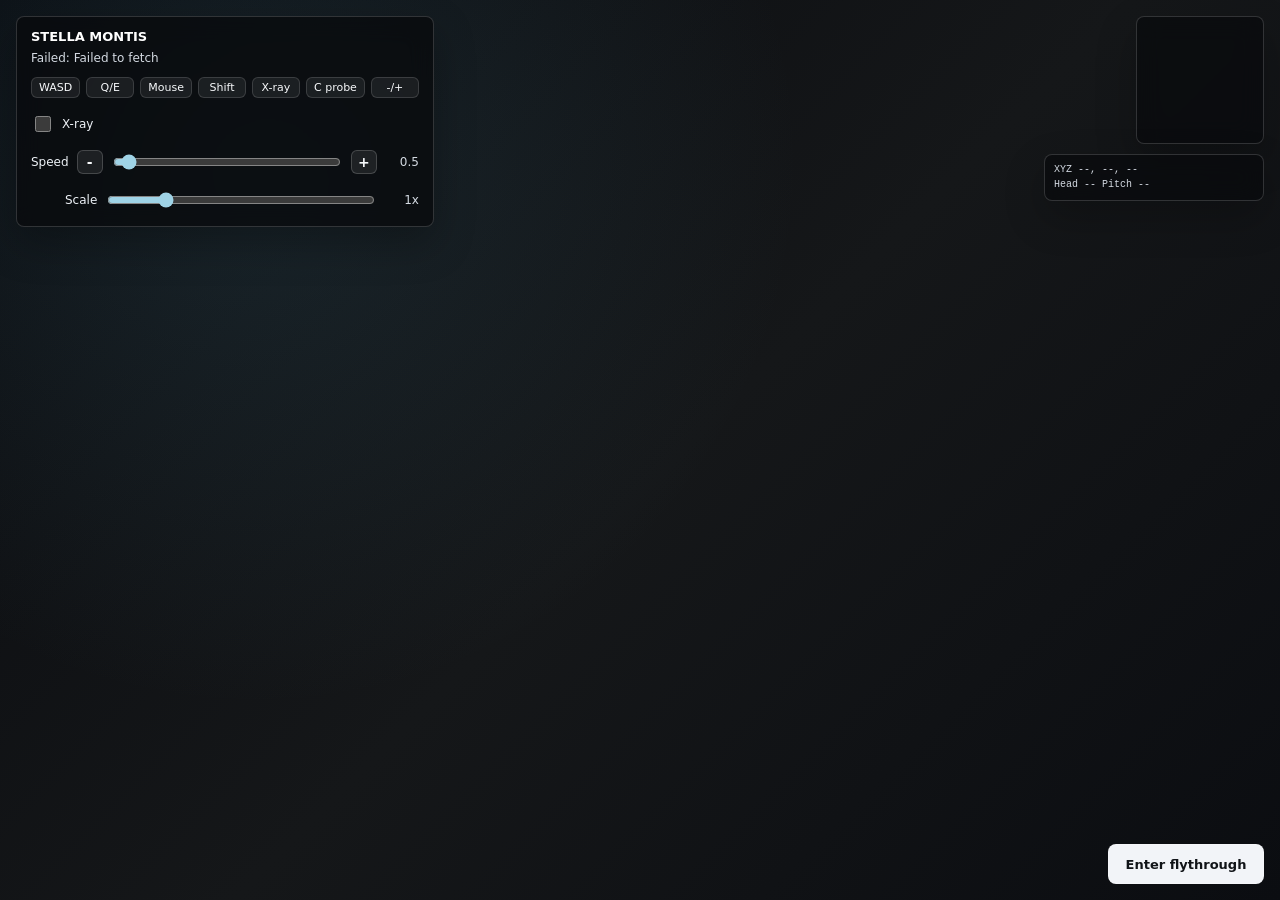
==== stella-montis/index.html @ 4bf69760 "fix: update Stella Montis scene to v18" ====
<!doctype html>
<html lang="en">
  <head>
    <meta charset="utf-8">
    <meta name="viewport" content="width=device-width, initial-scale=1">
    <title>Stella Montis - Arc Orbiter</title>
    <link rel="stylesheet" href="../viewer/stella-montis/styles.css">
  </head>
  <body>
    <canvas id="viewport"></canvas>
    <canvas id="axis-gizmo" width="128" height="128" aria-hidden="true"></canvas>
    <div id="telemetry" aria-live="polite">XYZ --, --, --<br>Head -- Pitch --</div>
    <section id="hud" aria-live="polite">
      <div class="title">Stella Montis</div>
      <div id="status">Loading manifest...</div>
      <div class="controls">
        <span>WASD</span>
        <span>Q/E</span>
        <span>Mouse</span>
        <span>Shift</span>
        <span>X-ray</span>
        <span>C probe</span>
        <span>-/+</span>
      </div>
      <div class="settings">
        <label class="toggle">
          <input id="xray" type="checkbox">
          <span>X-ray</span>
        </label>
        <label class="range-control" for="speed">
          <span>Speed</span>
          <button id="speed-down" type="button" title="Slower">-</button>
          <input id="speed" type="range" min="0.1" max="10" step="0.05" value="0.5">
          <button id="speed-up" type="button" title="Faster">+</button>
          <output id="speed-value" for="speed">0.5</output>
        </label>
        <label class="range-control scale-control" for="scale">
          <span>Scale</span>
          <input id="scale" type="range" min="0.25" max="4" step="0.05" value="1">
          <output id="scale-value" for="scale">1x</output>
        </label>
      </div>
    </section>
    <button id="lock" type="button" title="Capture mouse">Enter flythrough</button>
    <script src="./config.js?v=r2-config-v2"></script>
    <script>
      if (!window.STELLA_MONTIS_MANIFEST && window.ARC_ORBITER_DATA_BASE) {
        const base = window.ARC_ORBITER_DATA_BASE.replace(/\/+$/, "");
        window.STELLA_MONTIS_MANIFEST = `${base}/stella-montis/full-scene-packed-v18-poi-transforms-objects-gzip/manifest.json`;
      }
    </script>
    <script
      type="module"
      src="../viewer/stella-montis/app.js?v=r2-shell-v3"
      data-default-manifest=""
    ></script>
  </body>
</html>
---- viewer/stella-montis/styles.css ----
:root {
  color-scheme: dark;
  font-family: Inter, ui-sans-serif, system-ui, -apple-system, BlinkMacSystemFont, "Segoe UI", sans-serif;
  background: #080a0d;
  color: #f2f4f8;
}

* {
  box-sizing: border-box;
}

html,
body {
  width: 100%;
  height: 100%;
  margin: 0;
  overflow: hidden;
}

body {
  background:
    radial-gradient(circle at 20% 18%, rgba(79, 140, 162, 0.16), transparent 34rem),
    linear-gradient(135deg, #090b0f 0%, #151719 52%, #0b0d11 100%);
}

#viewport {
  display: block;
  width: 100vw;
  height: 100vh;
  cursor: crosshair;
  position: fixed;
  inset: 0;
  z-index: 0;
}

#axis-gizmo {
  position: fixed;
  right: 16px;
  top: 16px;
  width: 128px;
  height: 128px;
  border: 1px solid rgba(255, 255, 255, 0.16);
  border-radius: 8px;
  background: rgba(8, 10, 13, 0.68);
  box-shadow: 0 16px 40px rgba(0, 0, 0, 0.24);
  backdrop-filter: blur(12px);
  pointer-events: none;
  z-index: 19;
}

#telemetry {
  position: fixed;
  right: 16px;
  top: 154px;
  width: 220px;
  max-width: calc(100vw - 32px);
  padding: 8px 9px;
  border: 1px solid rgba(255, 255, 255, 0.16);
  border-radius: 8px;
  background: rgba(8, 10, 13, 0.68);
  box-shadow: 0 16px 40px rgba(0, 0, 0, 0.24);
  backdrop-filter: blur(12px);
  pointer-events: none;
  z-index: 19;
  color: #d4dae2;
  font-family: ui-monospace, SFMono-Regular, Menlo, Monaco, Consolas, "Liberation Mono", monospace;
  font-size: 10px;
  line-height: 1.45;
  text-align: left;
  white-space: pre-line;
  overflow-wrap: anywhere;
}

#hud {
  position: fixed;
  top: 16px;
  left: 16px;
  min-width: 260px;
  max-width: min(420px, calc(100vw - 32px));
  padding: 12px 14px;
  border: 1px solid rgba(255, 255, 255, 0.16);
  border-radius: 8px;
  background: rgba(8, 10, 13, 0.76);
  box-shadow: 0 16px 40px rgba(0, 0, 0, 0.28);
  backdrop-filter: blur(12px);
  pointer-events: auto;
  z-index: 20;
}

.title {
  font-size: 13px;
  font-weight: 700;
  letter-spacing: 0;
  text-transform: uppercase;
  color: #ffffff;
}

#status {
  margin-top: 6px;
  font-size: 12px;
  line-height: 1.45;
  color: #d4dae2;
}

.controls {
  display: flex;
  flex-wrap: wrap;
  gap: 6px;
  margin-top: 10px;
}

.controls span {
  min-width: 48px;
  padding: 4px 7px;
  border: 1px solid rgba(255, 255, 255, 0.14);
  border-radius: 6px;
  background: rgba(255, 255, 255, 0.07);
  font-size: 11px;
  line-height: 1;
  text-align: center;
  color: #f8fafc;
}

.settings {
  display: grid;
  grid-template-columns: minmax(88px, auto) 1fr;
  gap: 10px;
  align-items: center;
  margin-top: 12px;
}

.range-control {
  grid-column: 1 / -1;
}

.toggle,
.range-control {
  display: flex;
  align-items: center;
  gap: 8px;
  min-height: 28px;
  font-size: 12px;
  color: #eef2f7;
}

.toggle input {
  width: 16px;
  height: 16px;
  accent-color: #9fd3e6;
}

.range-control {
  min-width: 0;
}

.range-control input {
  flex: 1;
  min-width: 72px;
  accent-color: #9fd3e6;
}

.range-control button {
  width: 26px;
  height: 24px;
  padding: 0;
  border: 1px solid rgba(255, 255, 255, 0.18);
  border-radius: 6px;
  background: rgba(255, 255, 255, 0.08);
  color: #f8fafc;
  font: inherit;
  font-size: 14px;
  font-weight: 700;
  line-height: 1;
  cursor: pointer;
}

.range-control button:hover {
  background: rgba(255, 255, 255, 0.16);
}

.scale-control {
  padding-left: 34px;
}

#speed-value,
#scale-value {
  min-width: 34px;
  text-align: right;
  color: #d4dae2;
}

#lock {
  position: fixed;
  right: 16px;
  bottom: 16px;
  min-width: 156px;
  height: 40px;
  padding: 0 14px;
  border: 1px solid rgba(255, 255, 255, 0.18);
  border-radius: 8px;
  background: #f2f4f8;
  color: #111418;
  font: inherit;
  font-size: 13px;
  font-weight: 700;
  cursor: pointer;
  z-index: 21;
}

#lock:hover {
  background: #ffffff;
}

@media (max-width: 640px) {
  #hud {
    top: 10px;
    left: 10px;
    max-width: calc(100vw - 20px);
  }

  #lock {
    right: 10px;
    bottom: 10px;
  }

  #axis-gizmo {
    right: 10px;
    top: 10px;
    width: 104px;
    height: 104px;
  }

  #telemetry {
    right: 10px;
    top: 124px;
    width: 190px;
  }

  .settings {
    grid-template-columns: 1fr;
  }

  .scale-control {
    padding-left: 0;
  }
}
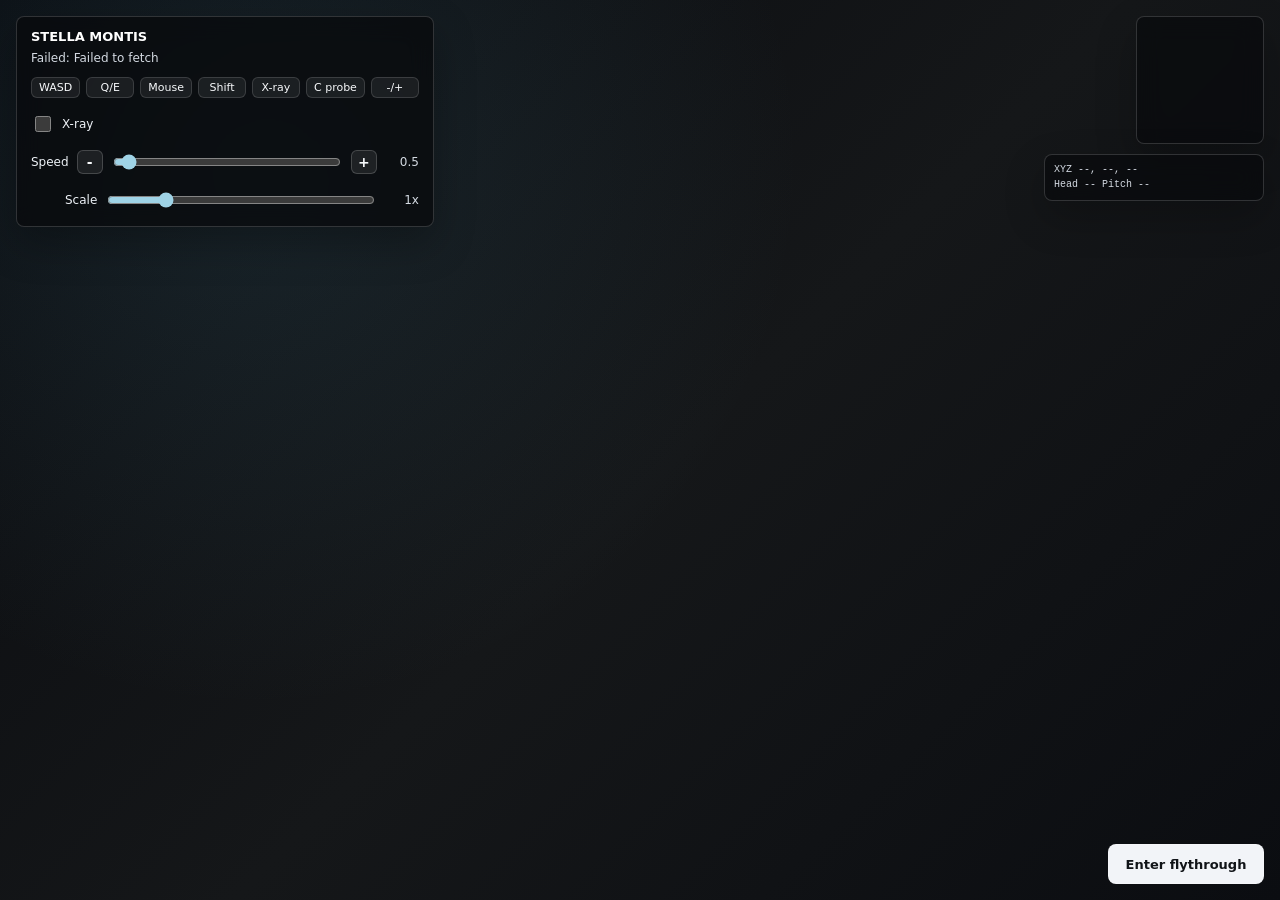
==== commit 18de1c09: "fix: point stella montis at v40 hatch data" ====
--- a/stella-montis/index.html
+++ b/stella-montis/index.html
@@ -46,12 +46,12 @@
     <script>
       if (!window.STELLA_MONTIS_MANIFEST && window.ARC_ORBITER_DATA_BASE) {
         const base = window.ARC_ORBITER_DATA_BASE.replace(/\/+$/, "");
-        window.STELLA_MONTIS_MANIFEST = `${base}/stella-montis/full-scene-packed-v18-poi-transforms-objects-gzip/manifest.json`;
+        window.STELLA_MONTIS_MANIFEST = `${base}/stella-montis/full-scene-packed-v40-hatch-up-clean-gzip/manifest.json`;
       }
     </script>
     <script
       type="module"
-      src="../viewer/stella-montis/app.js?v=r2-shell-v3"
+      src="../viewer/stella-montis/app.js?v=r2-shell-v7"
       data-default-manifest=""
     ></script>
   </body>
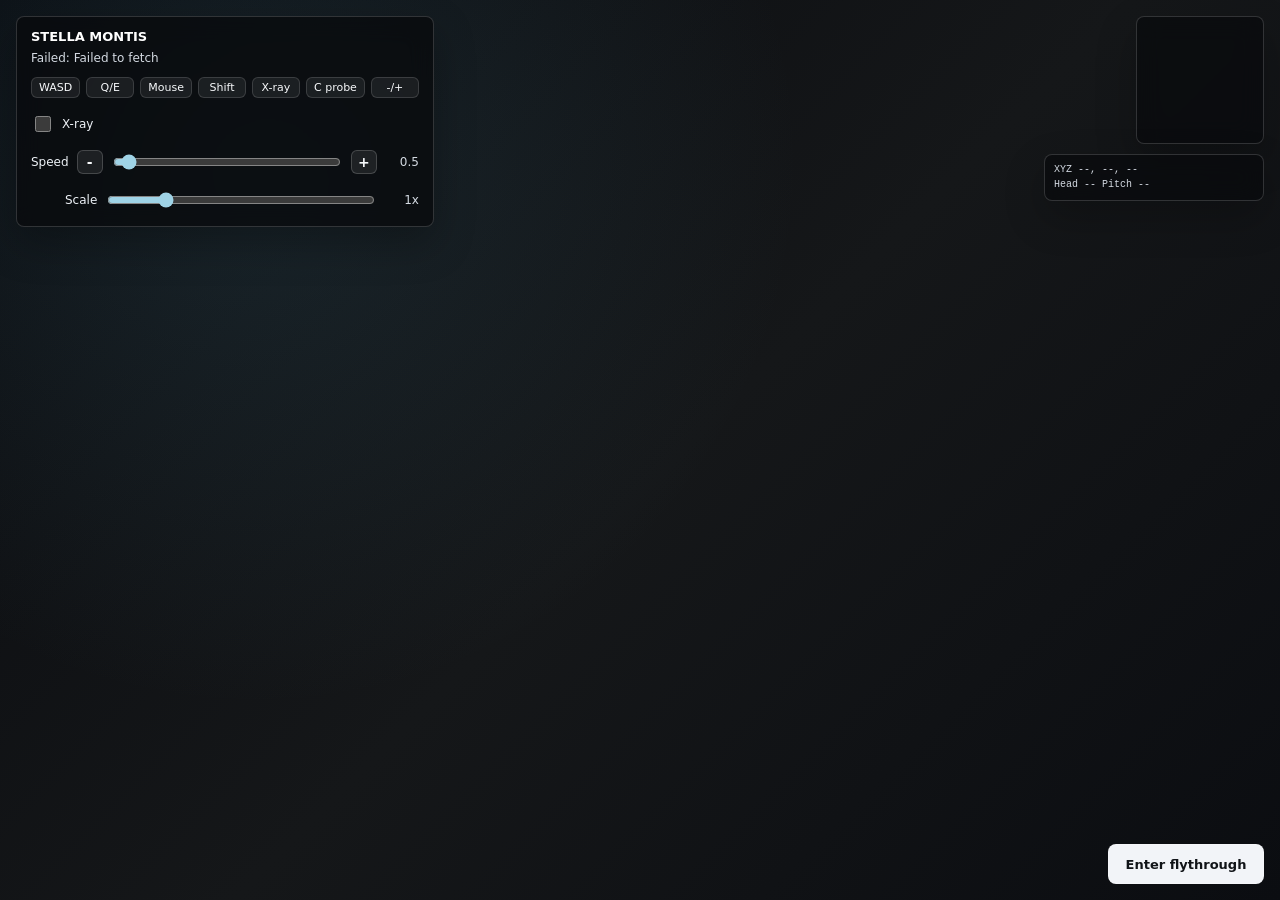
==== commit 2ae80835: "fix: point stella montis at v41 hatch data" ====
--- a/stella-montis/index.html
+++ b/stella-montis/index.html
@@ -46,12 +46,12 @@
     <script>
       if (!window.STELLA_MONTIS_MANIFEST && window.ARC_ORBITER_DATA_BASE) {
         const base = window.ARC_ORBITER_DATA_BASE.replace(/\/+$/, "");
-        window.STELLA_MONTIS_MANIFEST = `${base}/stella-montis/full-scene-packed-v40-hatch-up-clean-gzip/manifest.json`;
+        window.STELLA_MONTIS_MANIFEST = `${base}/stella-montis/full-scene-packed-v41-hatch-flat-smidge-clean-gzip/manifest.json`;
       }
     </script>
     <script
       type="module"
-      src="../viewer/stella-montis/app.js?v=r2-shell-v7"
+      src="../viewer/stella-montis/app.js?v=r2-shell-v8"
       data-default-manifest=""
     ></script>
   </body>
